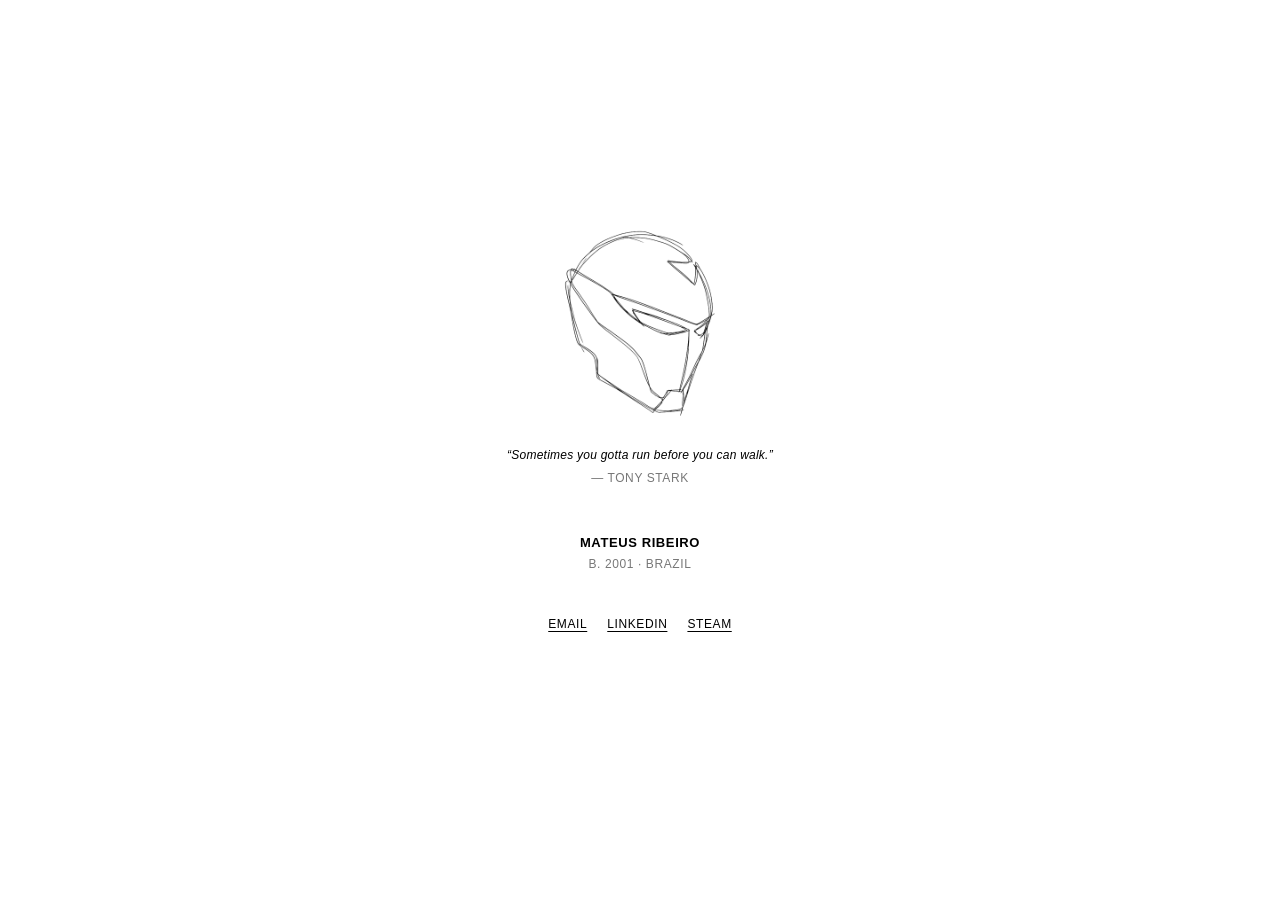
==== index.html @ 080e32b0 "Site mais enxuto Co-authored-by: Mateus Ribeiro <devMateusRibeiro@users.noreply.github.com>" ====
<!doctype html>
<html lang="pt-BR">
<head>
<meta charset="utf-8">
<meta name="viewport" content="width=device-width, initial-scale=1">
<title>Mateus Ribeiro</title>
<meta name="description" content="Mateus Ribeiro — Brazil">
<link rel="icon" type="image/png" href="favicon.png">
<link rel="stylesheet" href="style.css">
</head>
<body>
<main>
<img src="helmet.png" alt="Rabisco de um capacete do Homem de Ferro" width="160">
<p class="quote">“Sometimes you gotta run before you can walk.”</p>
<p class="attr">— Tony Stark</p>
<h1>Mateus Ribeiro</h1>
<p class="city">B. 2001 · Brazil</p>
<nav>
<a href="mailto:contato@mateusribeiro.dev.br">Email</a>
<a href="https://www.linkedin.com/in/mateus-ribeiro-in/" target="_blank" rel="noopener">LinkedIn</a>
<a href="https://steamcommunity.com/id/maatx7/" target="_blank" rel="noopener">Steam</a>
</nav>
</main>
</body>
</html>
---- style.css ----
*{margin:0;padding:0;box-sizing:border-box}
html,body{min-height:100%;background:#fff;color:#000}
body{font:12px/1.7 "Helvetica Neue",Helvetica,Arial,sans-serif;letter-spacing:.05em;text-transform:uppercase;min-height:100vh;display:flex;flex-direction:column;align-items:center;padding:48px 24px}
body::before{content:"";flex:9}
body::after{content:"";flex:11}
main{text-align:center;width:100%;max-width:320px}
img{display:block;width:160px;height:auto;margin:0 auto 24px}
.quote{text-transform:none;font-style:italic;letter-spacing:.02em}
.attr{margin-top:2px;color:#777}
h1{font-size:13px;font-weight:bold;margin-top:44px}
.role,.city{color:#777}
nav{margin-top:40px;display:flex;flex-wrap:wrap;justify-content:center;gap:12px 20px}
a{color:#000;text-decoration:underline;text-underline-offset:3px}
a:hover{text-decoration:none}
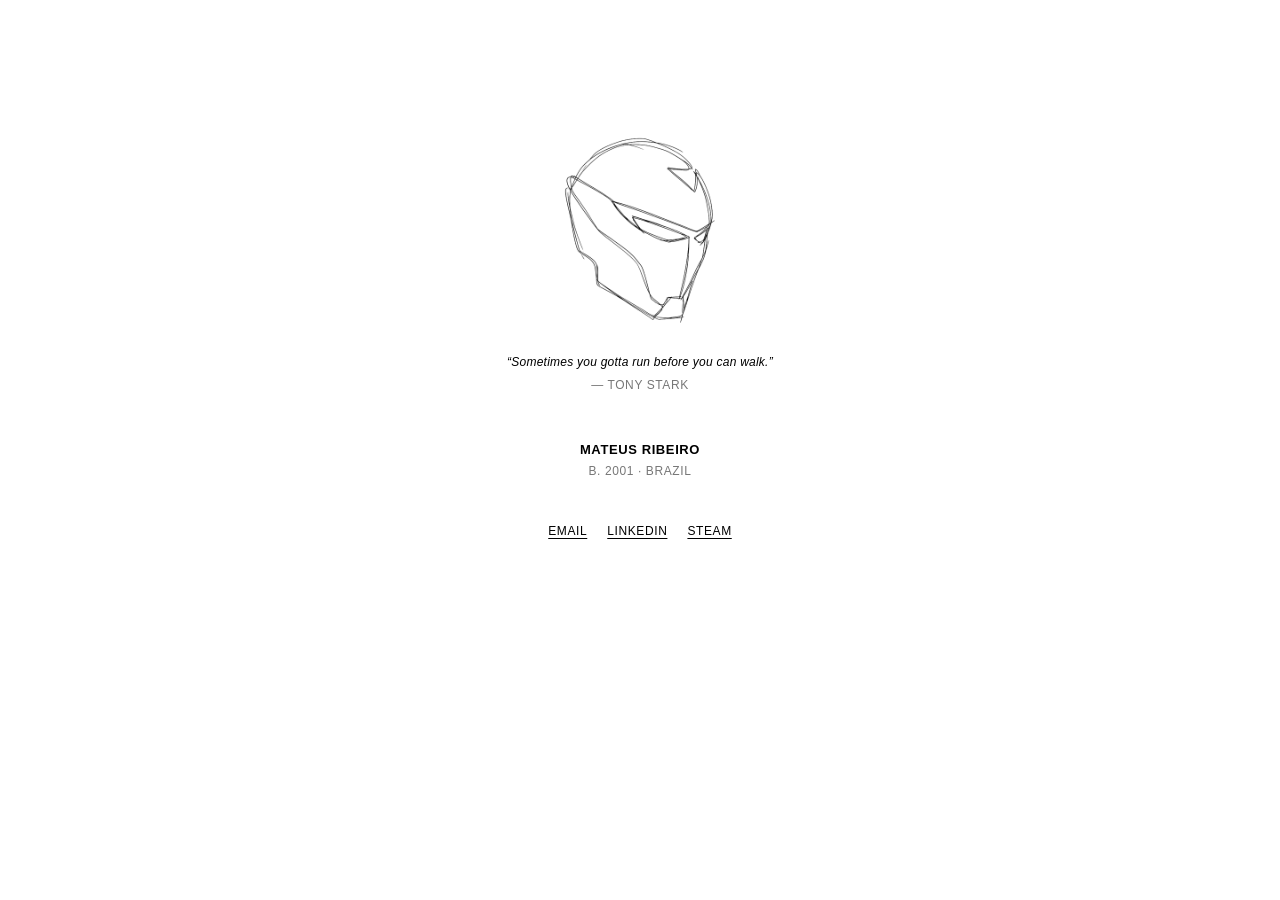
==== commit 1043e1b1: "Nome centralizado Co-authored-by: Mateus Ribeiro <devMateusRibeiro@users.noreply.github.com>" ====
--- a/index.html
+++ b/index.html
@@ -10,16 +10,20 @@
 </head>
 <body>
 <main>
+<div class="top">
 <img src="helmet.png" alt="Rabisco de um capacete do Homem de Ferro" width="160">
 <p class="quote">“Sometimes you gotta run before you can walk.”</p>
 <p class="attr">— Tony Stark</p>
+</div>
 <h1>Mateus Ribeiro</h1>
+<div class="bottom">
 <p class="city">B. 2001 · Brazil</p>
 <nav>
 <a href="mailto:contato@mateusribeiro.dev.br">Email</a>
 <a href="https://www.linkedin.com/in/mateus-ribeiro-in/" target="_blank" rel="noopener">LinkedIn</a>
 <a href="https://steamcommunity.com/id/maatx7/" target="_blank" rel="noopener">Steam</a>
 </nav>
+</div>
 </main>
 </body>
 </html>
--- a/style.css
+++ b/style.css
@@ -1,13 +1,13 @@
 *{margin:0;padding:0;box-sizing:border-box}
-html,body{min-height:100%;background:#fff;color:#000}
-body{font:12px/1.7 "Helvetica Neue",Helvetica,Arial,sans-serif;letter-spacing:.05em;text-transform:uppercase;min-height:100vh;display:flex;flex-direction:column;align-items:center;padding:48px 24px}
-body::before{content:"";flex:9}
-body::after{content:"";flex:11}
-main{text-align:center;width:100%;max-width:320px}
+html,body{margin:0;min-height:100%;background:#fff;color:#000}
+body{margin:0;font:12px/1.7 "Helvetica Neue",Helvetica,Arial,sans-serif;letter-spacing:.05em;text-transform:uppercase;min-height:100vh;padding:0 24px}
+main{text-align:center;max-width:320px;margin:0 auto;min-height:100vh;min-height:100svh;display:grid;grid-template-rows:1fr auto 1fr}
+.top{align-self:end;padding-top:32px;margin-bottom:44px}
+.bottom{align-self:start;padding-bottom:32px}
 img{display:block;width:160px;height:auto;margin:0 auto 24px}
 .quote{text-transform:none;font-style:italic;letter-spacing:.02em}
 .attr{margin-top:2px;color:#777}
-h1{font-size:13px;font-weight:bold;margin-top:44px}
+h1{font-size:13px;font-weight:bold;}
 .role,.city{color:#777}
 nav{margin-top:40px;display:flex;flex-wrap:wrap;justify-content:center;gap:12px 20px}
 a{color:#000;text-decoration:underline;text-underline-offset:3px}
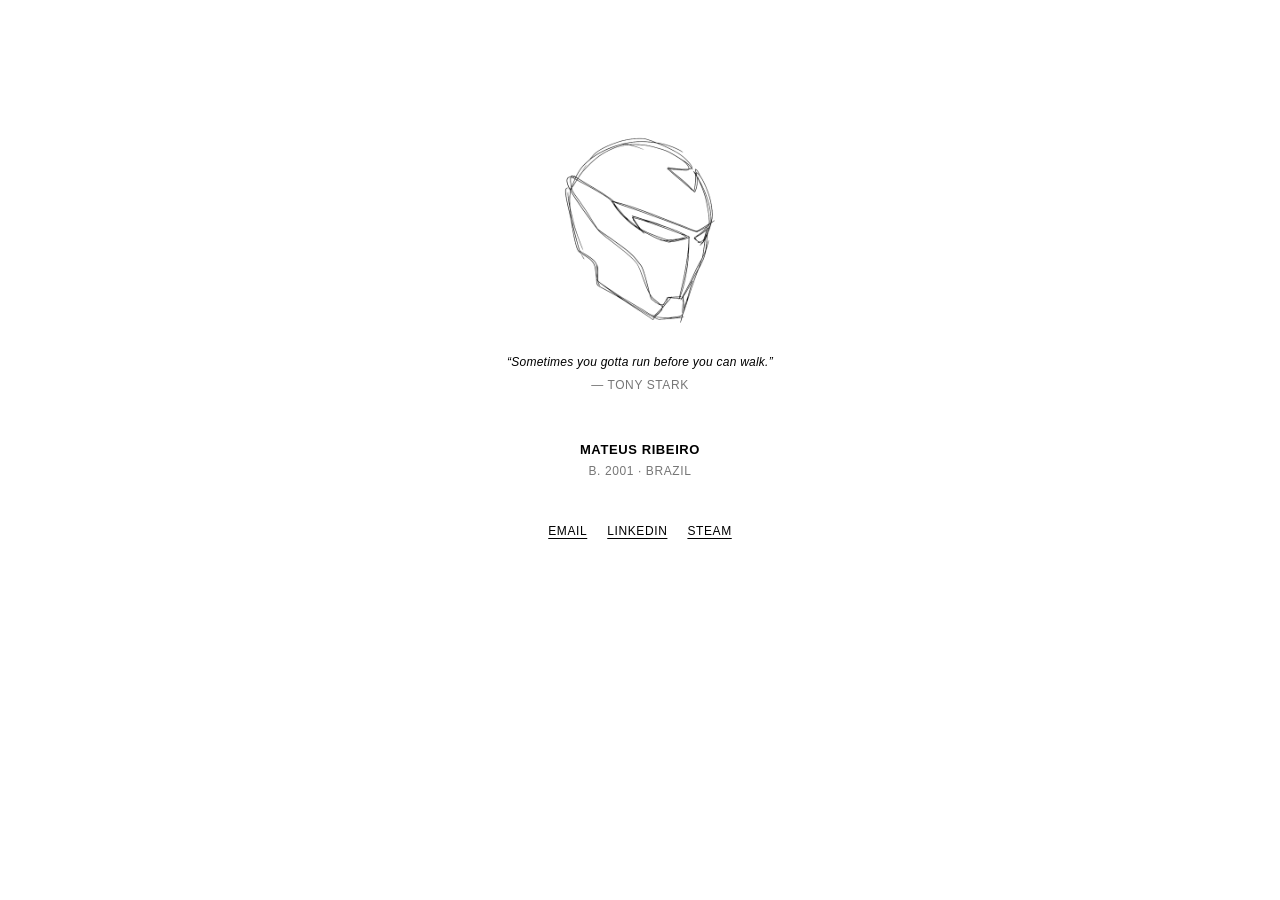
==== commit 62efe9d5: "Boas práticas: acessibilidade, SEO e mobile Co-authored-by: Mateus Ribeiro <devMateusRibeiro@users.n" ====
--- a/index.html
+++ b/index.html
@@ -5,23 +5,33 @@
 <meta name="viewport" content="width=device-width, initial-scale=1">
 <title>Mateus Ribeiro</title>
 <meta name="description" content="Mateus Ribeiro — Brazil">
-<link rel="icon" type="image/png" href="favicon.png">
+<link rel="canonical" href="https://mateusribeiro.dev.br/">
+<meta name="theme-color" content="#ffffff">
+<meta property="og:title" content="Mateus Ribeiro">
+<meta property="og:description" content="Mateus Ribeiro — Brazil">
+<meta property="og:type" content="website">
+<meta property="og:url" content="https://mateusribeiro.dev.br/">
+<meta property="og:image" content="https://mateusribeiro.dev.br/helmet.png">
+<meta name="twitter:card" content="summary">
+<link rel="icon" type="image/png" href="favicon.png" sizes="64x64">
 <link rel="stylesheet" href="style.css">
 </head>
 <body>
 <main>
-<div class="top">
-<img src="helmet.png" alt="Rabisco de um capacete do Homem de Ferro" width="160">
+<figure class="top">
+<img src="helmet.png" alt="Rabisco de um capacete do Homem de Ferro" width="360" height="440">
+<blockquote lang="en">
 <p class="quote">“Sometimes you gotta run before you can walk.”</p>
-<p class="attr">— Tony Stark</p>
-</div>
+</blockquote>
+<figcaption class="attr">— Tony Stark</figcaption>
+</figure>
 <h1>Mateus Ribeiro</h1>
 <div class="bottom">
 <p class="city">B. 2001 · Brazil</p>
 <nav>
 <a href="mailto:contato@mateusribeiro.dev.br">Email</a>
-<a href="https://www.linkedin.com/in/mateus-ribeiro-in/" target="_blank" rel="noopener">LinkedIn</a>
-<a href="https://steamcommunity.com/id/maatx7/" target="_blank" rel="noopener">Steam</a>
+<a href="https://www.linkedin.com/in/mateus-ribeiro-in/" target="_blank" rel="noopener">LinkedIn<span class="sr"> (abre em nova aba)</span></a>
+<a href="https://steamcommunity.com/id/maatx7/" target="_blank" rel="noopener">Steam<span class="sr"> (abre em nova aba)</span></a>
 </nav>
 </div>
 </main>
--- a/style.css
+++ b/style.css
@@ -1,14 +1,29 @@
 *{margin:0;padding:0;box-sizing:border-box}
+html{color-scheme:light}
 html,body{margin:0;min-height:100%;background:#fff;color:#000}
-body{margin:0;font:12px/1.7 "Helvetica Neue",Helvetica,Arial,sans-serif;letter-spacing:.05em;text-transform:uppercase;min-height:100vh;padding:0 24px}
-main{text-align:center;max-width:320px;margin:0 auto;min-height:100vh;min-height:100svh;display:grid;grid-template-rows:1fr auto 1fr}
+body{margin:0;font:12px/1.7 "Helvetica Neue",Helvetica,Arial,sans-serif;letter-spacing:.05em;text-transform:uppercase;min-height:100svh;padding:0 24px}
+main{text-align:center;max-width:320px;margin:0 auto;height:100vh;height:100svh;display:grid;grid-template-rows:1fr auto 1fr}
 .top{align-self:end;padding-top:32px;margin-bottom:44px}
 .bottom{align-self:start;padding-bottom:32px}
 img{display:block;width:160px;height:auto;margin:0 auto 24px}
 .quote{text-transform:none;font-style:italic;letter-spacing:.02em}
-.attr{margin-top:2px;color:#777}
+.attr{margin-top:2px;color:#767676}
 h1{font-size:13px;font-weight:bold;}
-.role,.city{color:#777}
+.city{color:#767676}
 nav{margin-top:40px;display:flex;flex-wrap:wrap;justify-content:center;gap:12px 20px}
 a{color:#000;text-decoration:underline;text-underline-offset:3px}
 a:hover{text-decoration:none}
+a:focus-visible{outline:1px solid #000;outline-offset:3px}
+.sr{position:absolute;width:1px;height:1px;padding:0;margin:-1px;overflow:hidden;clip:rect(0,0,0,0);white-space:nowrap;border:0}
+@media (max-height:442px){
+main{height:auto;grid-template-rows:auto auto auto}
+.top{padding-top:8px;margin-bottom:12px}
+img{width:120px;margin-bottom:8px}
+nav{margin-top:12px}
+.bottom{padding-bottom:8px}
+}
+@media (max-width:480px){
+body{font-size:13px}
+h1{font-size:14px}
+.attr{font-size:11px}
+}
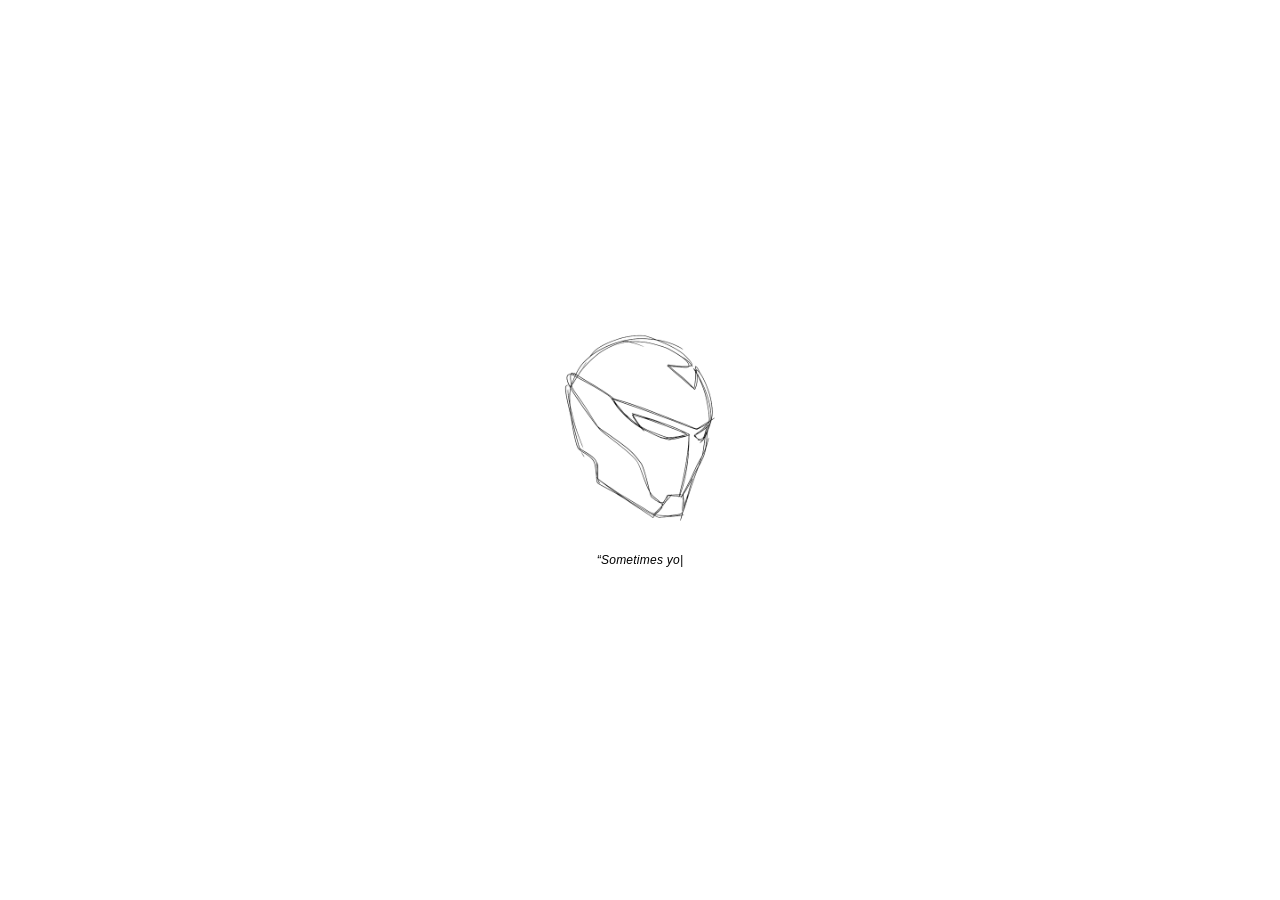
==== commit 8dafa5c7: "Intro na primeira visita da sessão Co-authored-by: Mateus Ribeiro <devMateusRibeiro@users.noreply.gi" ====
--- a/index.html
+++ b/index.html
@@ -15,16 +15,20 @@
 <meta name="twitter:card" content="summary">
 <link rel="icon" type="image/png" href="favicon.png" sizes="64x64">
 <link rel="stylesheet" href="style.css">
+<script>
+document.documentElement.classList.add('js');
+try{
+  if(matchMedia('(prefers-reduced-motion: reduce)').matches||sessionStorage.getItem('intro'))
+    document.documentElement.classList.add('skip');
+}catch(e){}
+</script>
 </head>
 <body>
+<div id="intro" aria-hidden="true">
+<img src="helmet.png" alt="" width="360" height="440">
+<p class="quote" lang="en"><span id="typed"></span><span class="cur">|</span></p>
+</div>
 <main>
-<figure class="top">
-<img src="helmet.png" alt="Rabisco de um capacete do Homem de Ferro" width="360" height="440">
-<blockquote lang="en">
-<p class="quote">“Sometimes you gotta run before you can walk.”</p>
-</blockquote>
-<figcaption class="attr">— Tony Stark</figcaption>
-</figure>
 <h1>Mateus Ribeiro</h1>
 <div class="bottom">
 <p class="city">B. 2001 · Brazil</p>
@@ -35,5 +39,30 @@
 </nav>
 </div>
 </main>
+<script>
+(function(){
+var root=document.documentElement,i=document.getElementById('intro'),b=document.body;
+var rm=matchMedia('(prefers-reduced-motion: reduce)').matches;
+var seen=false;try{seen=sessionStorage.getItem('intro')}catch(e){}
+var done=false;
+function end(instant){
+  if(done)return;
+  done=true;
+  b.classList.add('ready');
+  if(instant)b.classList.add('instant');
+  if(i){
+    var node=i;i=null;
+    if(instant)node.remove();
+    else{node.classList.add('out');setTimeout(function(){node.remove()},600)}
+  }
+  try{sessionStorage.setItem('intro',1)}catch(e){}
+}
+if(rm||seen||root.classList.contains('skip')){end(true);return}
+var t='“Sometimes you gotta run before you can walk.”',n=0,el=document.getElementById('typed');
+setTimeout(function k(){if(!i||done)return;el.textContent=t.slice(0,++n);if(n<t.length)setTimeout(k,38);else setTimeout(function(){end(false)},900)},500);
+['click','keydown'].forEach(function(e){addEventListener(e,function(){end(false)},{once:true})});
+['wheel','touchstart'].forEach(function(e){addEventListener(e,function(){end(false)},{once:true,passive:true})});
+})();
+</script>
 </body>
 </html>
--- a/style.css
+++ b/style.css
@@ -2,25 +2,33 @@
 html{color-scheme:light}
 html,body{margin:0;min-height:100%;background:#fff;color:#000}
 body{margin:0;font:12px/1.7 "Helvetica Neue",Helvetica,Arial,sans-serif;letter-spacing:.05em;text-transform:uppercase;min-height:100svh;padding:0 24px}
-main{text-align:center;max-width:320px;margin:0 auto;height:100vh;height:100svh;display:grid;grid-template-rows:1fr auto 1fr}
-.top{align-self:end;padding-top:32px;margin-bottom:44px}
-.bottom{align-self:start;padding-bottom:32px}
+main{text-align:center;max-width:320px;margin:0 auto;height:100vh;height:100svh;display:flex;flex-direction:column;justify-content:center;align-items:center}
+.bottom{padding-bottom:0}
 img{display:block;width:160px;height:auto;margin:0 auto 24px}
 .quote{text-transform:none;font-style:italic;letter-spacing:.02em}
-.attr{margin-top:2px;color:#767676}
-h1{font-size:13px;font-weight:bold;}
+h1{font-size:13px;font-weight:bold}
 .city{color:#767676}
-nav{margin-top:40px;display:flex;flex-wrap:wrap;justify-content:center;gap:12px 20px}
+nav{margin-top:28px;display:flex;flex-wrap:wrap;justify-content:center;gap:12px 20px}
 a{color:#000;text-decoration:underline;text-underline-offset:3px}
 a:hover{text-decoration:none}
 a:focus-visible{outline:1px solid #000;outline-offset:3px}
 .sr{position:absolute;width:1px;height:1px;padding:0;margin:-1px;overflow:hidden;clip:rect(0,0,0,0);white-space:nowrap;border:0}
-@media (max-height:442px){
-main{height:auto;grid-template-rows:auto auto auto}
-.top{padding-top:8px;margin-bottom:12px}
-img{width:120px;margin-bottom:8px}
-nav{margin-top:12px}
-.bottom{padding-bottom:8px}
+#intro{display:none}
+html.js #intro{position:fixed;inset:0;background:#fff;display:flex;flex-direction:column;align-items:center;justify-content:center;padding:24px;z-index:9;transition:opacity .6s}
+html.js #intro.out{opacity:0}
+#intro img{animation:fi .6s both}
+#intro .quote{min-height:1.7em}
+.cur{animation:bl 1s steps(1) infinite}
+html.js main{opacity:0;visibility:hidden;transition:opacity .8s}
+html.js body.ready main{opacity:1;visibility:visible}
+html.js body.instant main{transition:none}
+html.skip #intro{display:none}
+html.skip main{opacity:1;visibility:visible;transition:none}
+@keyframes fi{from{opacity:0}}
+@keyframes bl{50%{opacity:0}}
+@media (prefers-reduced-motion:reduce){
+html.js #intro{display:none}
+html.js main{opacity:1;visibility:visible;transition:none}
 }
 @media (max-width:480px){
 body{font-size:13px}
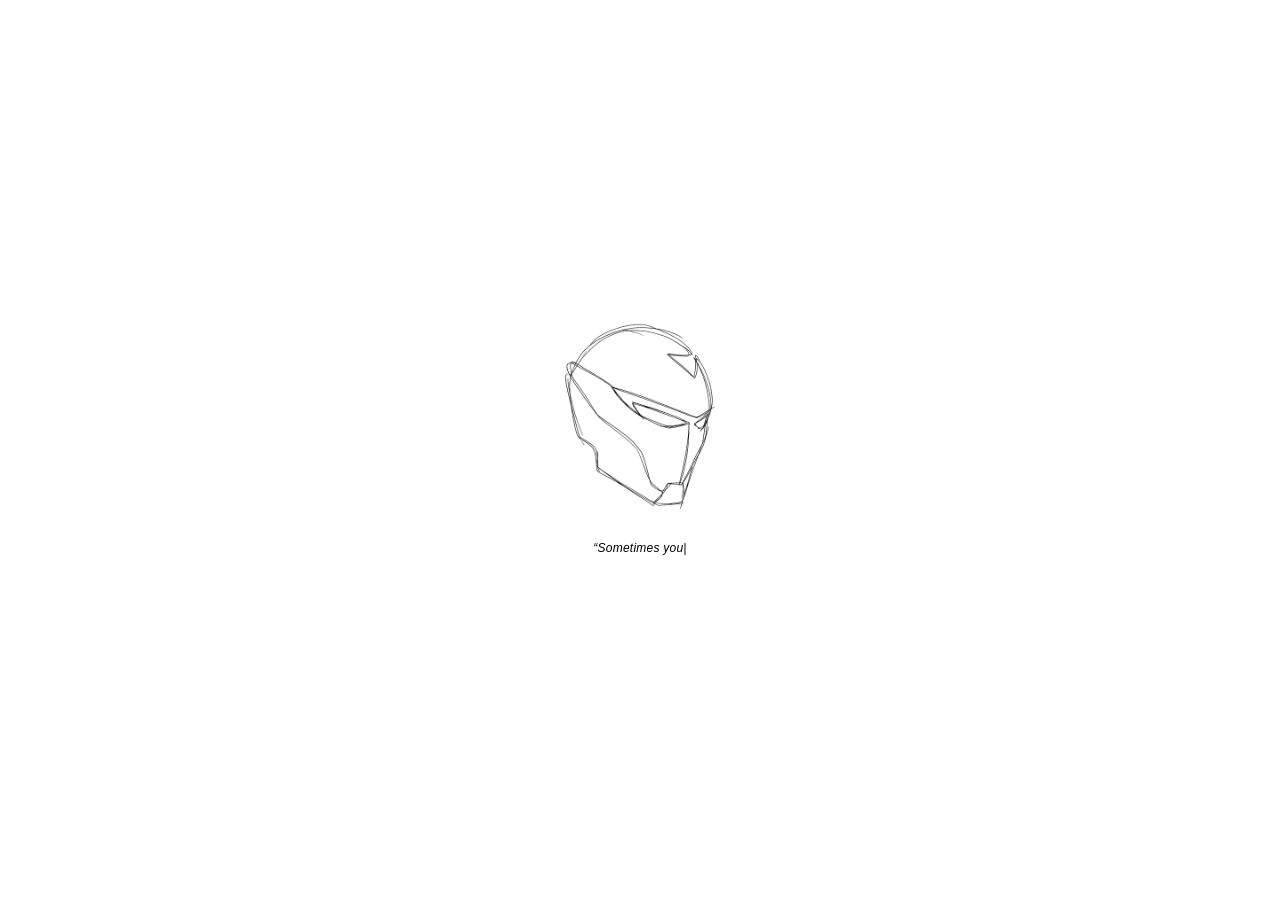
==== commit a29a9264: "Mostra Tony Stark ao fim da digitação Co-authored-by: Mateus Ribeiro <devMateusRibeiro@users.noreply" ====
--- a/index.html
+++ b/index.html
@@ -27,6 +27,7 @@
 <div id="intro" aria-hidden="true">
 <img src="helmet.png" alt="" width="360" height="440">
 <p class="quote" lang="en"><span id="typed"></span><span class="cur">|</span></p>
+<p class="attr" id="attr">— Tony Stark</p>
 </div>
 <main>
 <h1>Mateus Ribeiro</h1>
@@ -59,7 +60,7 @@
 }
 if(rm||seen||root.classList.contains('skip')){end(true);return}
 var t='“Sometimes you gotta run before you can walk.”',n=0,el=document.getElementById('typed');
-setTimeout(function k(){if(!i||done)return;el.textContent=t.slice(0,++n);if(n<t.length)setTimeout(k,38);else setTimeout(function(){end(false)},900)},500);
+setTimeout(function k(){if(!i||done)return;el.textContent=t.slice(0,++n);if(n<t.length)setTimeout(k,38);else{document.querySelector('.cur').style.display='none';document.getElementById('attr').classList.add('on');setTimeout(function(){end(false)},2200)}},500);
 ['click','keydown'].forEach(function(e){addEventListener(e,function(){end(false)},{once:true})});
 ['wheel','touchstart'].forEach(function(e){addEventListener(e,function(){end(false)},{once:true,passive:true})});
 })();
--- a/style.css
+++ b/style.css
@@ -35,3 +35,7 @@
 h1{font-size:14px}
 .attr{font-size:11px}
 }
+
+.attr{margin-top:2px;color:#767676}
+#intro .attr{opacity:0;transition:opacity .6s}
+#intro .attr.on{opacity:1}
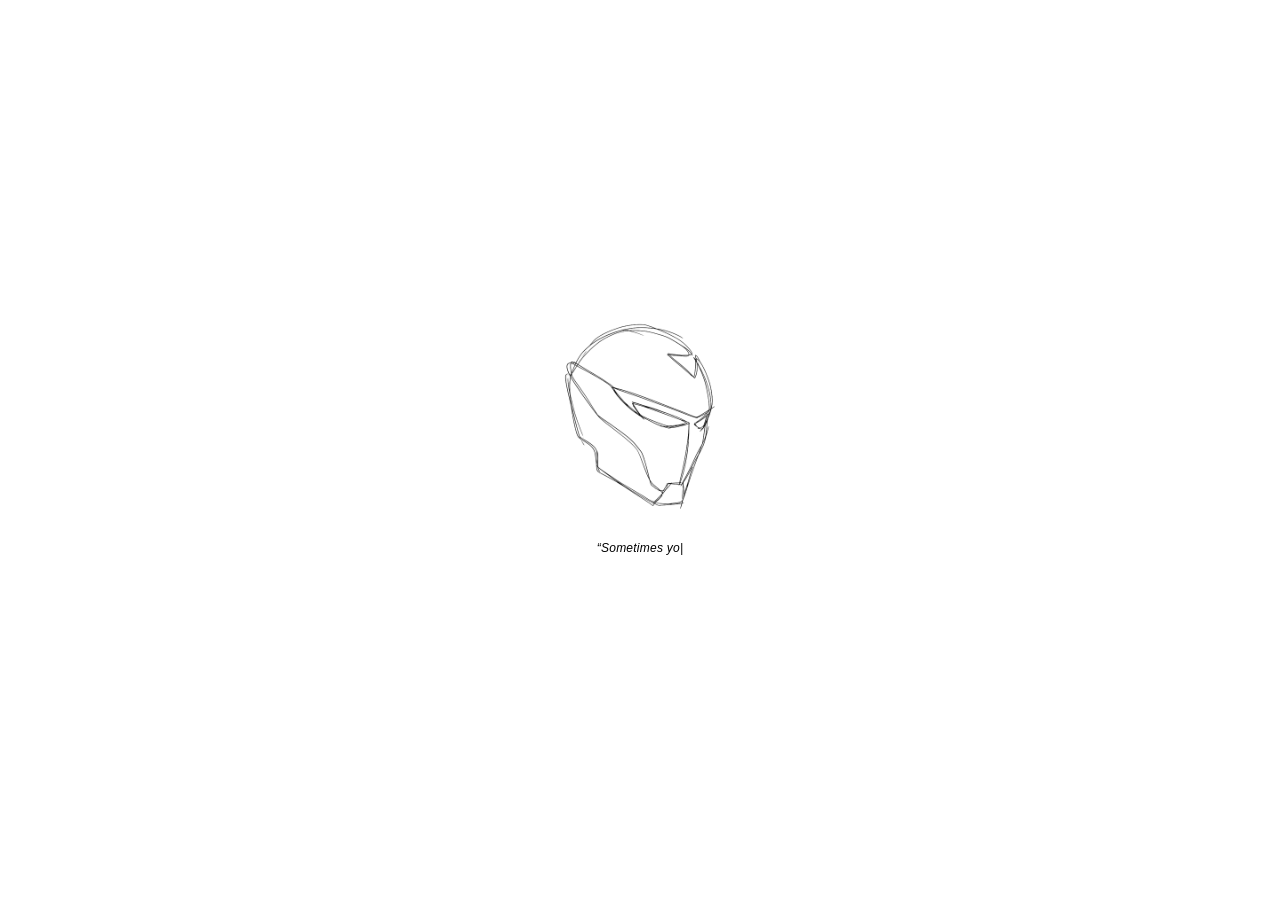
==== commit bba5d76c: "Atribuição acende como reator de arco Co-authored-by: Mateus Ribeiro <devMateusRibeiro@users.noreply" ====
--- a/index.html
+++ b/index.html
@@ -60,7 +60,7 @@
 }
 if(rm||seen||root.classList.contains('skip')){end(true);return}
 var t='“Sometimes you gotta run before you can walk.”',n=0,el=document.getElementById('typed');
-setTimeout(function k(){if(!i||done)return;el.textContent=t.slice(0,++n);if(n<t.length)setTimeout(k,38);else{document.querySelector('.cur').style.display='none';document.getElementById('attr').classList.add('on');setTimeout(function(){end(false)},2200)}},500);
+setTimeout(function k(){if(!i||done)return;el.textContent=t.slice(0,++n);if(n<t.length)setTimeout(k,38);else{document.querySelector('.cur').style.display='none';document.getElementById('attr').classList.add('on');setTimeout(function(){end(false)},2800)}},500);
 ['click','keydown'].forEach(function(e){addEventListener(e,function(){end(false)},{once:true})});
 ['wheel','touchstart'].forEach(function(e){addEventListener(e,function(){end(false)},{once:true,passive:true})});
 })();
--- a/style.css
+++ b/style.css
@@ -39,3 +39,7 @@
 .attr{margin-top:2px;color:#767676}
 #intro .attr{opacity:0;transition:opacity .6s}
 #intro .attr.on{opacity:1}
+
+#intro .attr.on{animation:arc 2s ease-out .3s 1}
+@keyframes arc{0%{color:#c9c9c9}40%{color:#7fb2cf;text-shadow:0 0 8px rgba(127,178,207,.45)}100%{color:#767676}}
+@media (prefers-reduced-motion:reduce){#intro .attr.on{animation:none}}
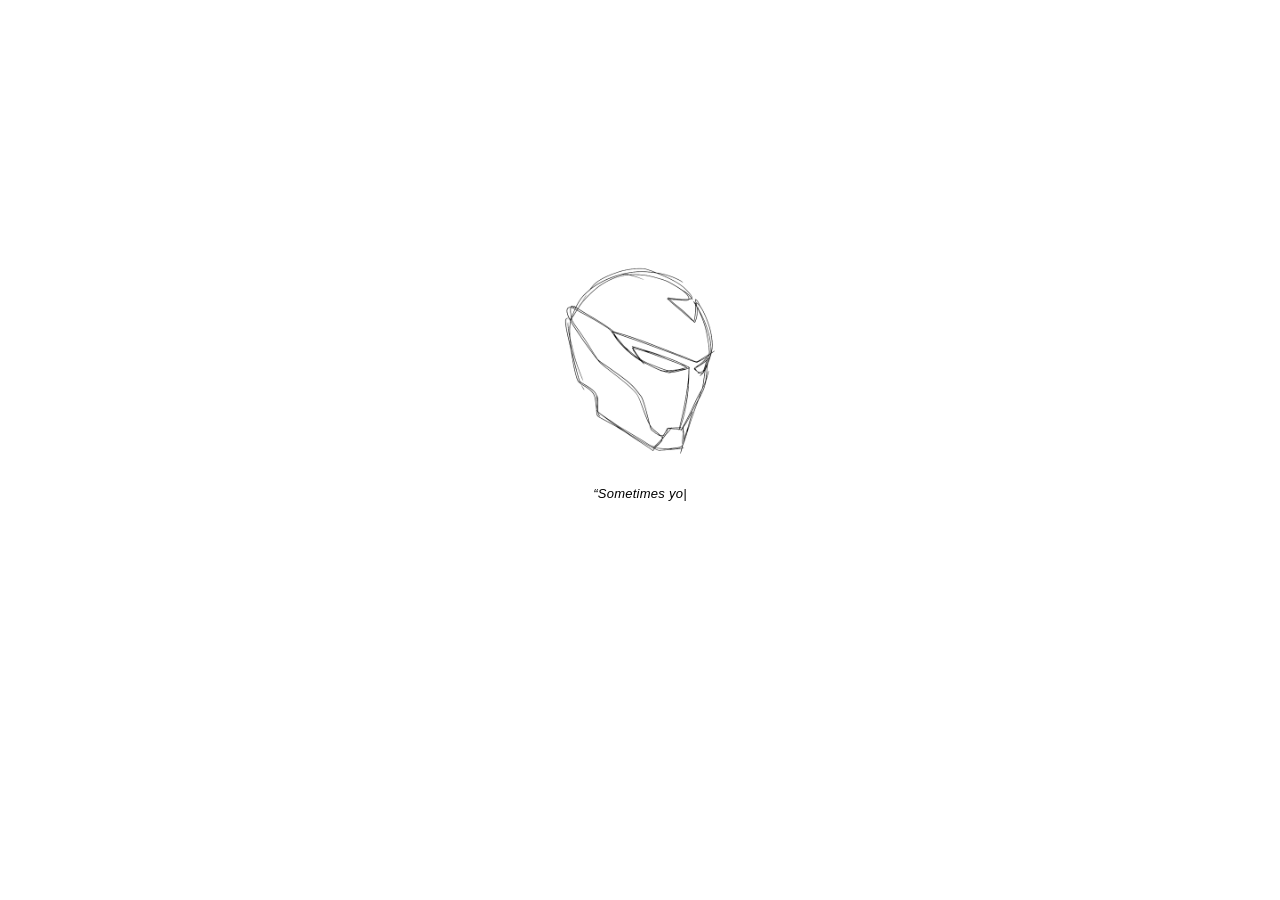
==== commit 60d715de: "Leitura, centro óptico e intro mais clara Co-authored-by: Mateus Ribeiro <devMateusRibeiro@users.nor" ====
--- a/index.html
+++ b/index.html
@@ -24,9 +24,9 @@
 </script>
 </head>
 <body>
-<div id="intro" aria-hidden="true">
+<div id="intro" aria-hidden="true" inert>
 <img src="helmet.png" alt="" width="360" height="440">
-<p class="quote" lang="en"><span id="typed"></span><span class="cur">|</span></p>
+<p class="quote" lang="en"><span id="typed"></span><span class="cur" aria-hidden="true">|</span></p>
 <p class="attr" id="attr">— Tony Stark</p>
 </div>
 <main>
@@ -42,25 +42,29 @@
 </main>
 <script>
 (function(){
-var root=document.documentElement,i=document.getElementById('intro'),b=document.body;
+var root=document.documentElement,i=document.getElementById('intro'),b=document.body,main=document.querySelector('main');
 var rm=matchMedia('(prefers-reduced-motion: reduce)').matches;
 var seen=false;try{seen=sessionStorage.getItem('intro')}catch(e){}
 var done=false;
+function reveal(){main.inert=false;main.removeAttribute('aria-hidden')}
 function end(instant){
   if(done)return;
   done=true;
   b.classList.add('ready');
   if(instant)b.classList.add('instant');
+  if(instant)reveal();
   if(i){
     var node=i;i=null;
     if(instant)node.remove();
-    else{node.classList.add('out');setTimeout(function(){node.remove()},600)}
-  }
+    else{node.classList.add('out');setTimeout(function(){node.remove();reveal()},600)}
+  }else if(!instant)reveal();
   try{sessionStorage.setItem('intro',1)}catch(e){}
 }
 if(rm||seen||root.classList.contains('skip')){end(true);return}
+main.inert=true;
+main.setAttribute('aria-hidden','true');
 var t='“Sometimes you gotta run before you can walk.”',n=0,el=document.getElementById('typed');
-setTimeout(function k(){if(!i||done)return;el.textContent=t.slice(0,++n);if(n<t.length)setTimeout(k,38);else{document.querySelector('.cur').style.display='none';document.getElementById('attr').classList.add('on');setTimeout(function(){end(false)},2800)}},500);
+setTimeout(function k(){if(!i||done)return;el.textContent=t.slice(0,++n);if(n<t.length)setTimeout(k,38);else{document.querySelector('.cur').style.display='none';document.getElementById('attr').classList.add('on');setTimeout(function(){end(false)},2200)}},500);
 ['click','keydown'].forEach(function(e){addEventListener(e,function(){end(false)},{once:true})});
 ['wheel','touchstart'].forEach(function(e){addEventListener(e,function(){end(false)},{once:true,passive:true})});
 })();
--- a/style.css
+++ b/style.css
@@ -1,22 +1,23 @@
 *{margin:0;padding:0;box-sizing:border-box}
 html{color-scheme:light}
 html,body{margin:0;min-height:100%;background:#fff;color:#000}
-body{margin:0;font:12px/1.7 "Helvetica Neue",Helvetica,Arial,sans-serif;letter-spacing:.05em;text-transform:uppercase;min-height:100svh;padding:0 24px}
-main{text-align:center;max-width:320px;margin:0 auto;height:100vh;height:100svh;display:flex;flex-direction:column;justify-content:center;align-items:center}
+body{margin:0;font:13px/1.7 "Helvetica Neue",Helvetica,Arial,sans-serif;letter-spacing:.05em;text-transform:uppercase;min-height:100vh;min-height:100svh;min-height:100dvh;padding:0 24px}
+main{text-align:center;max-width:320px;margin:0 auto;height:100vh;height:100svh;height:100dvh;display:flex;flex-direction:column;justify-content:center;align-items:center;padding-bottom:12vh;padding-bottom:12svh;padding-bottom:12dvh}
 .bottom{padding-bottom:0}
-img{display:block;width:160px;height:auto;margin:0 auto 24px}
+#intro img{display:block;width:160px;height:auto;margin:0 auto 24px;animation:fi .6s both}
 .quote{text-transform:none;font-style:italic;letter-spacing:.02em}
-h1{font-size:13px;font-weight:bold}
-.city{color:#767676}
-nav{margin-top:28px;display:flex;flex-wrap:wrap;justify-content:center;gap:12px 20px}
+h1{font-size:15px;font-weight:bold}
+.city,.attr{color:#767676}
+.attr{margin-top:2px}
+nav,.back{margin-top:28px}
+nav{display:flex;flex-wrap:wrap;justify-content:center;gap:12px 20px}
 a{color:#000;text-decoration:underline;text-underline-offset:3px}
 a:hover{text-decoration:none}
 a:focus-visible{outline:1px solid #000;outline-offset:3px}
 .sr{position:absolute;width:1px;height:1px;padding:0;margin:-1px;overflow:hidden;clip:rect(0,0,0,0);white-space:nowrap;border:0}
 #intro{display:none}
-html.js #intro{position:fixed;inset:0;background:#fff;display:flex;flex-direction:column;align-items:center;justify-content:center;padding:24px;z-index:9;transition:opacity .6s}
-html.js #intro.out{opacity:0}
-#intro img{animation:fi .6s both}
+html.js #intro{position:fixed;inset:0;background:#fff;display:flex;flex-direction:column;align-items:center;justify-content:center;padding:0 24px 12vh;padding-bottom:12svh;padding-bottom:12dvh;z-index:9;transition:opacity .6s}
+html.js #intro.out{opacity:0;pointer-events:none}
 #intro .quote{min-height:1.7em}
 .cur{animation:bl 1s steps(1) infinite}
 html.js main{opacity:0;visibility:hidden;transition:opacity .8s}
@@ -24,22 +25,16 @@
 html.js body.instant main{transition:none}
 html.skip #intro{display:none}
 html.skip main{opacity:1;visibility:visible;transition:none}
+#intro .attr{opacity:0;transition:opacity .6s}
+#intro .attr.on{opacity:1}
 @keyframes fi{from{opacity:0}}
 @keyframes bl{50%{opacity:0}}
 @media (prefers-reduced-motion:reduce){
 html.js #intro{display:none}
 html.js main{opacity:1;visibility:visible;transition:none}
+#intro img,.cur{animation:none}
 }
 @media (max-width:480px){
-body{font-size:13px}
-h1{font-size:14px}
-.attr{font-size:11px}
+body{font-size:14px}
+h1{font-size:16px}
 }
-
-.attr{margin-top:2px;color:#767676}
-#intro .attr{opacity:0;transition:opacity .6s}
-#intro .attr.on{opacity:1}
-
-#intro .attr.on{animation:arc 2s ease-out .3s 1}
-@keyframes arc{0%{color:#c9c9c9}40%{color:#7fb2cf;text-shadow:0 0 8px rgba(127,178,207,.45)}100%{color:#767676}}
-@media (prefers-reduced-motion:reduce){#intro .attr.on{animation:none}}
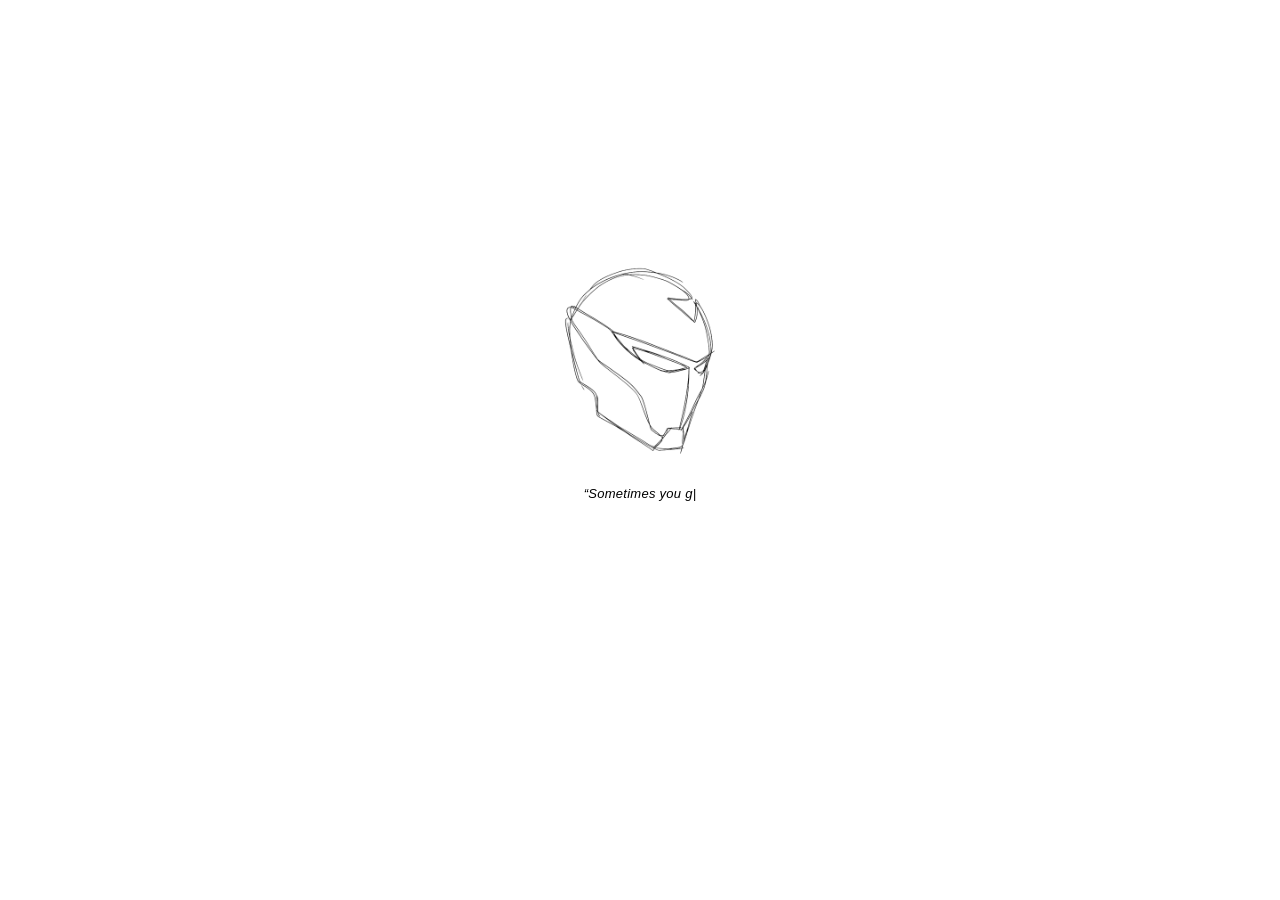
==== commit 748c99e4: "Intro mais rápida, cerca de 4s Co-authored-by: Mateus Ribeiro <devMateusRibeiro@users.noreply.github" ====
--- a/index.html
+++ b/index.html
@@ -56,7 +56,7 @@
   if(i){
     var node=i;i=null;
     if(instant)node.remove();
-    else{node.classList.add('out');setTimeout(function(){node.remove();reveal()},600)}
+    else{node.classList.add('out');setTimeout(function(){node.remove();reveal()},500)}
   }else if(!instant)reveal();
   try{sessionStorage.setItem('intro',1)}catch(e){}
 }
@@ -64,7 +64,7 @@
 main.inert=true;
 main.setAttribute('aria-hidden','true');
 var t='“Sometimes you gotta run before you can walk.”',n=0,el=document.getElementById('typed');
-setTimeout(function k(){if(!i||done)return;el.textContent=t.slice(0,++n);if(n<t.length)setTimeout(k,38);else{document.querySelector('.cur').style.display='none';document.getElementById('attr').classList.add('on');setTimeout(function(){end(false)},2200)}},500);
+setTimeout(function k(){if(!i||done)return;el.textContent=t.slice(0,++n);if(n<t.length)setTimeout(k,34);else{document.querySelector('.cur').style.display='none';document.getElementById('attr').classList.add('on');setTimeout(function(){end(false)},1800)}},400);
 ['click','keydown'].forEach(function(e){addEventListener(e,function(){end(false)},{once:true})});
 ['wheel','touchstart'].forEach(function(e){addEventListener(e,function(){end(false)},{once:true,passive:true})});
 })();
--- a/style.css
+++ b/style.css
@@ -16,16 +16,16 @@
 a:focus-visible{outline:1px solid #000;outline-offset:3px}
 .sr{position:absolute;width:1px;height:1px;padding:0;margin:-1px;overflow:hidden;clip:rect(0,0,0,0);white-space:nowrap;border:0}
 #intro{display:none}
-html.js #intro{position:fixed;inset:0;background:#fff;display:flex;flex-direction:column;align-items:center;justify-content:center;padding:0 24px 12vh;padding-bottom:12svh;padding-bottom:12dvh;z-index:9;transition:opacity .6s}
+html.js #intro{position:fixed;inset:0;background:#fff;display:flex;flex-direction:column;align-items:center;justify-content:center;padding:0 24px 12vh;padding-bottom:12svh;padding-bottom:12dvh;z-index:9;transition:opacity .5s}
 html.js #intro.out{opacity:0;pointer-events:none}
 #intro .quote{min-height:1.7em}
 .cur{animation:bl 1s steps(1) infinite}
-html.js main{opacity:0;visibility:hidden;transition:opacity .8s}
+html.js main{opacity:0;visibility:hidden;transition:opacity .6s}
 html.js body.ready main{opacity:1;visibility:visible}
 html.js body.instant main{transition:none}
 html.skip #intro{display:none}
 html.skip main{opacity:1;visibility:visible;transition:none}
-#intro .attr{opacity:0;transition:opacity .6s}
+#intro .attr{opacity:0;transition:opacity .5s}
 #intro .attr.on{opacity:1}
 @keyframes fi{from{opacity:0}}
 @keyframes bl{50%{opacity:0}}
